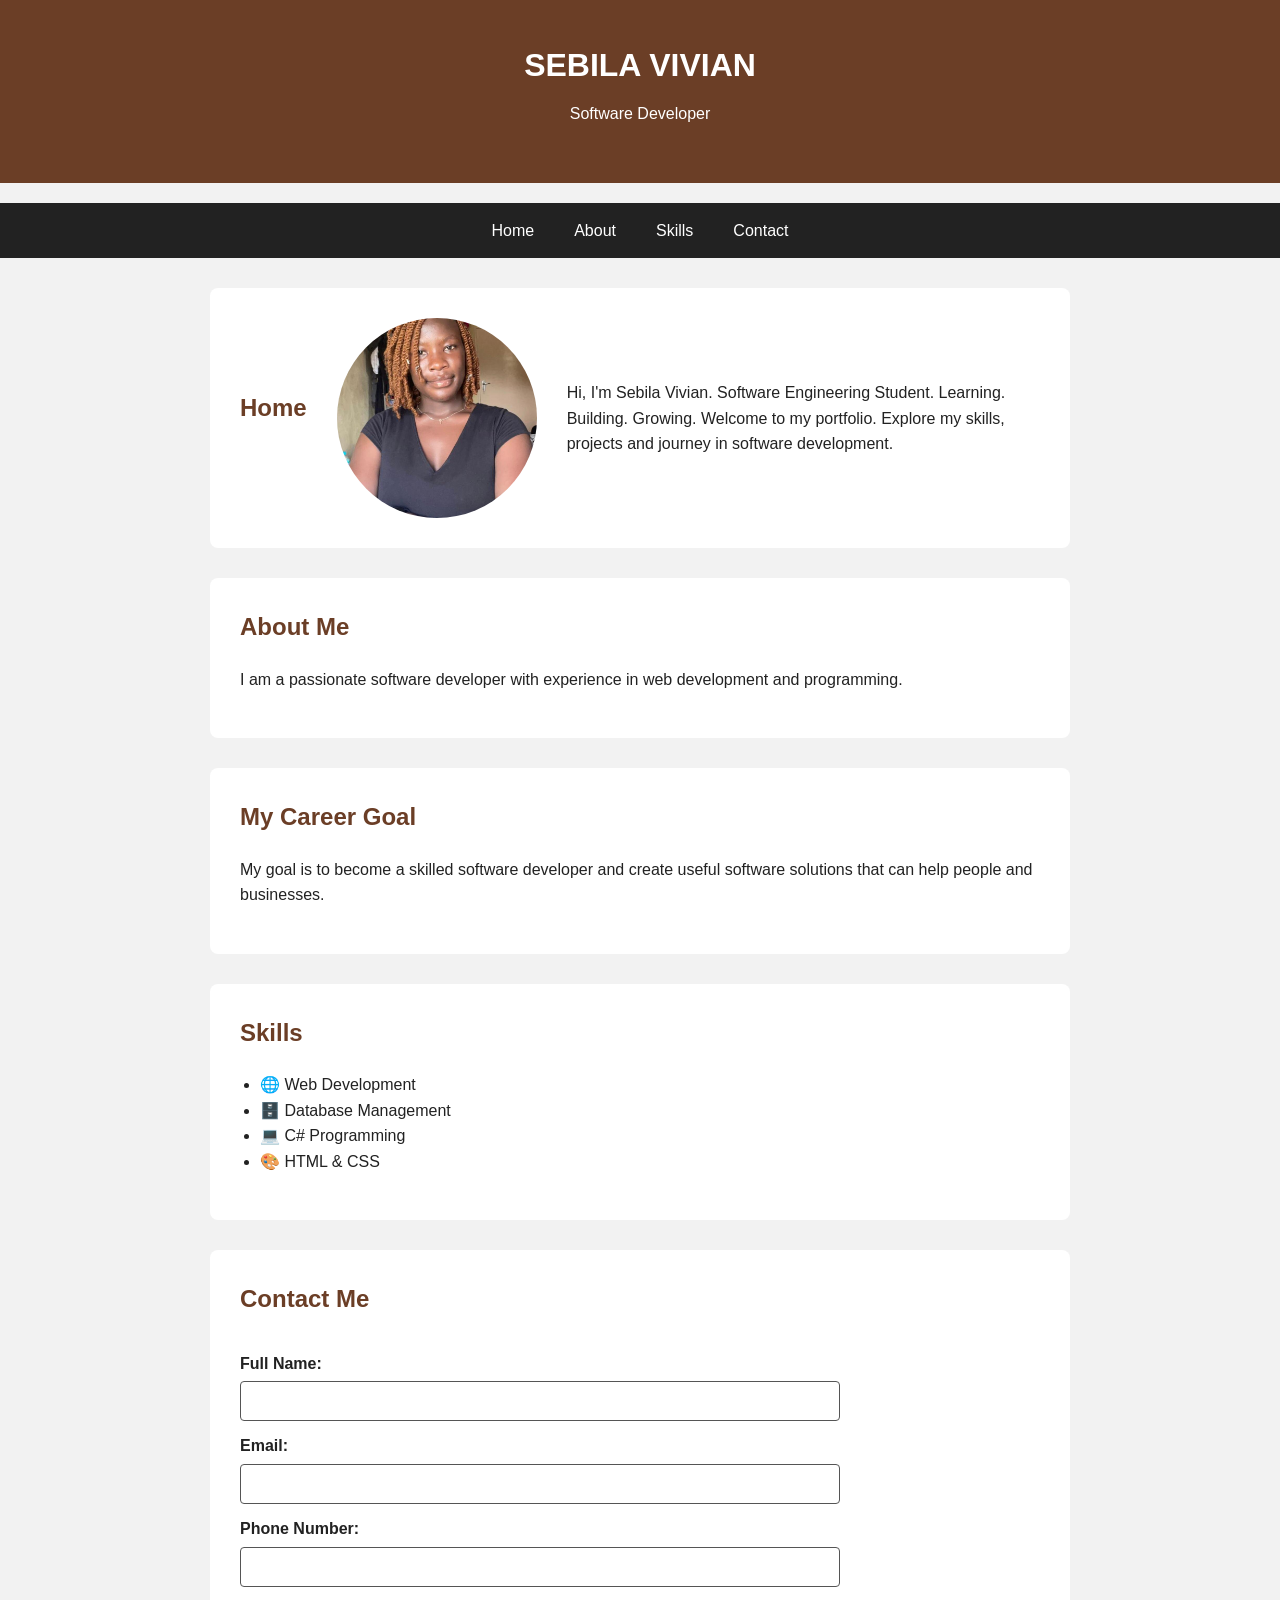
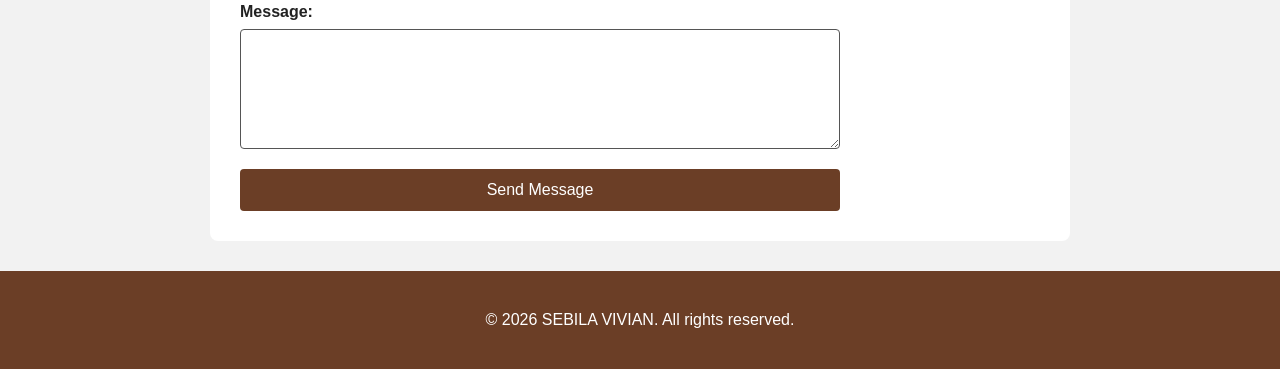
==== index.html @ e053431c "Rename profile page to index.html" ====
<!DOCTYPE html>
<html lang="en">
<head>
    <meta charset="UTF-8">
    <meta name="viewport" content="width=device-width, initial-scale=1.0">
    <meta name="description" content="Sebila Vivian's software engineering profile and mini-portfolio.">
    <title>My Profile - Sebila Vivian</title>
    <link rel="stylesheet" href="profile2.css">
</head>

<body>

    <header>
        <h1>SEBILA VIVIAN</h1>
        <p>Software Developer</p>
    </header>

    <nav>
        <ul>
            <li><a href="#home">Home</a></li>
            <li><a href="#about">About</a></li>
            <li><a href="#skills">Skills</a></li>
            <li><a href="#contact">Contact</a></li>
        </ul>
    </nav>

    <main>

        <section id="home">
            <h2>Home</h2>

            <img src="pibi.jpg"
                 alt="Portrait of Sebila Vivian"
                 width="200"
                 height="200">

            <p>
                Hi, I'm Sebila Vivian.
                Software Engineering Student.
                Learning. Building. Growing.
                Welcome to my portfolio.
                Explore my skills, projects and journey in software development.
            </p>
        </section>

        <section id="about">
            <h2>About Me</h2>

            <p>
                I am a passionate software developer with experience in
                web development and programming.
            </p>
        </section>
    <article>
         <h2>My Career Goal</h2>
        <p>
        My goal is to become a skilled software developer and create
        useful software solutions that can help people and businesses.
        </p>
    </article>       

        <section id="skills">
            <h2>Skills</h2>

    <ul>
        <li>🌐 Web Development</li>
        <li>🗄️ Database Management</li>
        <li>💻 C# Programming</li>
        <li>🎨 HTML &amp; CSS</li>
    </ul>
</section>
        </section>

        <section id="contact">
            <h2>Contact Me</h2>

            <form>
                <label for="name">Full Name:</label>
                <input type="text" id="name" name="name" required minlength="2">

                <label for="email">Email:</label>
                <input type="email" id="email" name="email" required>

                <label for="phone">Phone Number:</label>
                <input type="tel" id="phone" name="phone" required>

                <label for="message">Message:</label>
                <textarea id="message" name="message" required minlength="10"></textarea>

                <button type="submit">Send Message</button>
            </form>
        </section>

    </main>

    <footer>
        <p>&copy; 2026 SEBILA VIVIAN. All rights reserved.</p>
    </footer>

</body>
</html>
---- profile2.css ----
* {
    box-sizing: border-box;
}

body {
    margin: 0;
    font-family: Arial, sans-serif;
    line-height: 1.6;
    background-color: #f2f2f2;
    color: #222;
}

header {
    text-align: center;
    padding: 40px 20px;
    background-color: #6b3e26;
    color: white;
    margin-bottom: 20px;
}

header h1 {
    margin: 0;
}

header p {
    margin-top: 10px;
}

nav {
    background-color: #222;
    margin-bottom: 30px;
}

nav ul {
    margin: 0;
    padding: 0;
    list-style: none;
    display: flex;
    justify-content: center;
    flex-wrap: wrap;
}

nav a {
    display: block;
    padding: 15px 20px;
    color: white;
    text-decoration: none;
}

nav a:hover,
nav a:focus {
    background-color: #6b3e26;
    text-decoration: underline;
}

main {
    max-width: 900px;
    margin: 0 auto;
    padding: 0 20px;
}

section {
    margin-bottom: 30px;
    padding: 30px;
    background-color: white;
    border-radius: 8px;
}

h2 {
    margin-top: 0;
    color: #6b3e26;
}

#home {
    display: flex;
    align-items: center;
    gap: 30px;
}

#home img {
    width: 200px;
    height: 200px;
    object-fit: cover;
    border-radius: 50%;
    flex-shrink: 0;
}

#home p {
    margin: 0;
}

#skills ul {
    padding-left: 20px;
}

form {
    display: flex;
    flex-direction: column;
    max-width: 600px;
}

label {
    margin-top: 12px;
    margin-bottom: 5px;
    font-weight: bold;
}

input,
textarea {
    width: 100%;
    padding: 10px;
    font-size: 16px;
    border: 1px solid #555;
    border-radius: 4px;
}

textarea {
    min-height: 120px;
    resize: vertical;
}

input:focus,
textarea:focus {
    outline: 3px solid #6b3e26;
    outline-offset: 2px;
}

button {
    margin-top: 20px;
    padding: 12px 20px;
    font-size: 16px;
    background-color: #6b3e26;
    color: white;
    border: none;
    border-radius: 4px;
    cursor: pointer;
}

button:hover,
button:focus {
    background-color: #4a291a;
}

footer {
    text-align: center;
    padding: 20px;
    margin-top: 30px;
    background-color: #6b3e26;
    color: white;
}

@media (max-width: 600px) {
    header {
        padding: 30px 15px;
    }

    header h1 {
        font-size: 28px;
    }

    nav a {
        padding: 12px 15px;
    }

    main {
        padding: 0 10px;
    }

    section {
        padding: 20px;
    }

    #home {
        flex-direction: column;
        text-align: center;
    }
}
article {
    margin-bottom: 30px;
    padding: 30px;
    background-color: white;
    border-radius: 8px;
}

article h2 {
    margin-top: 0;
    color: #6b3e26;
}
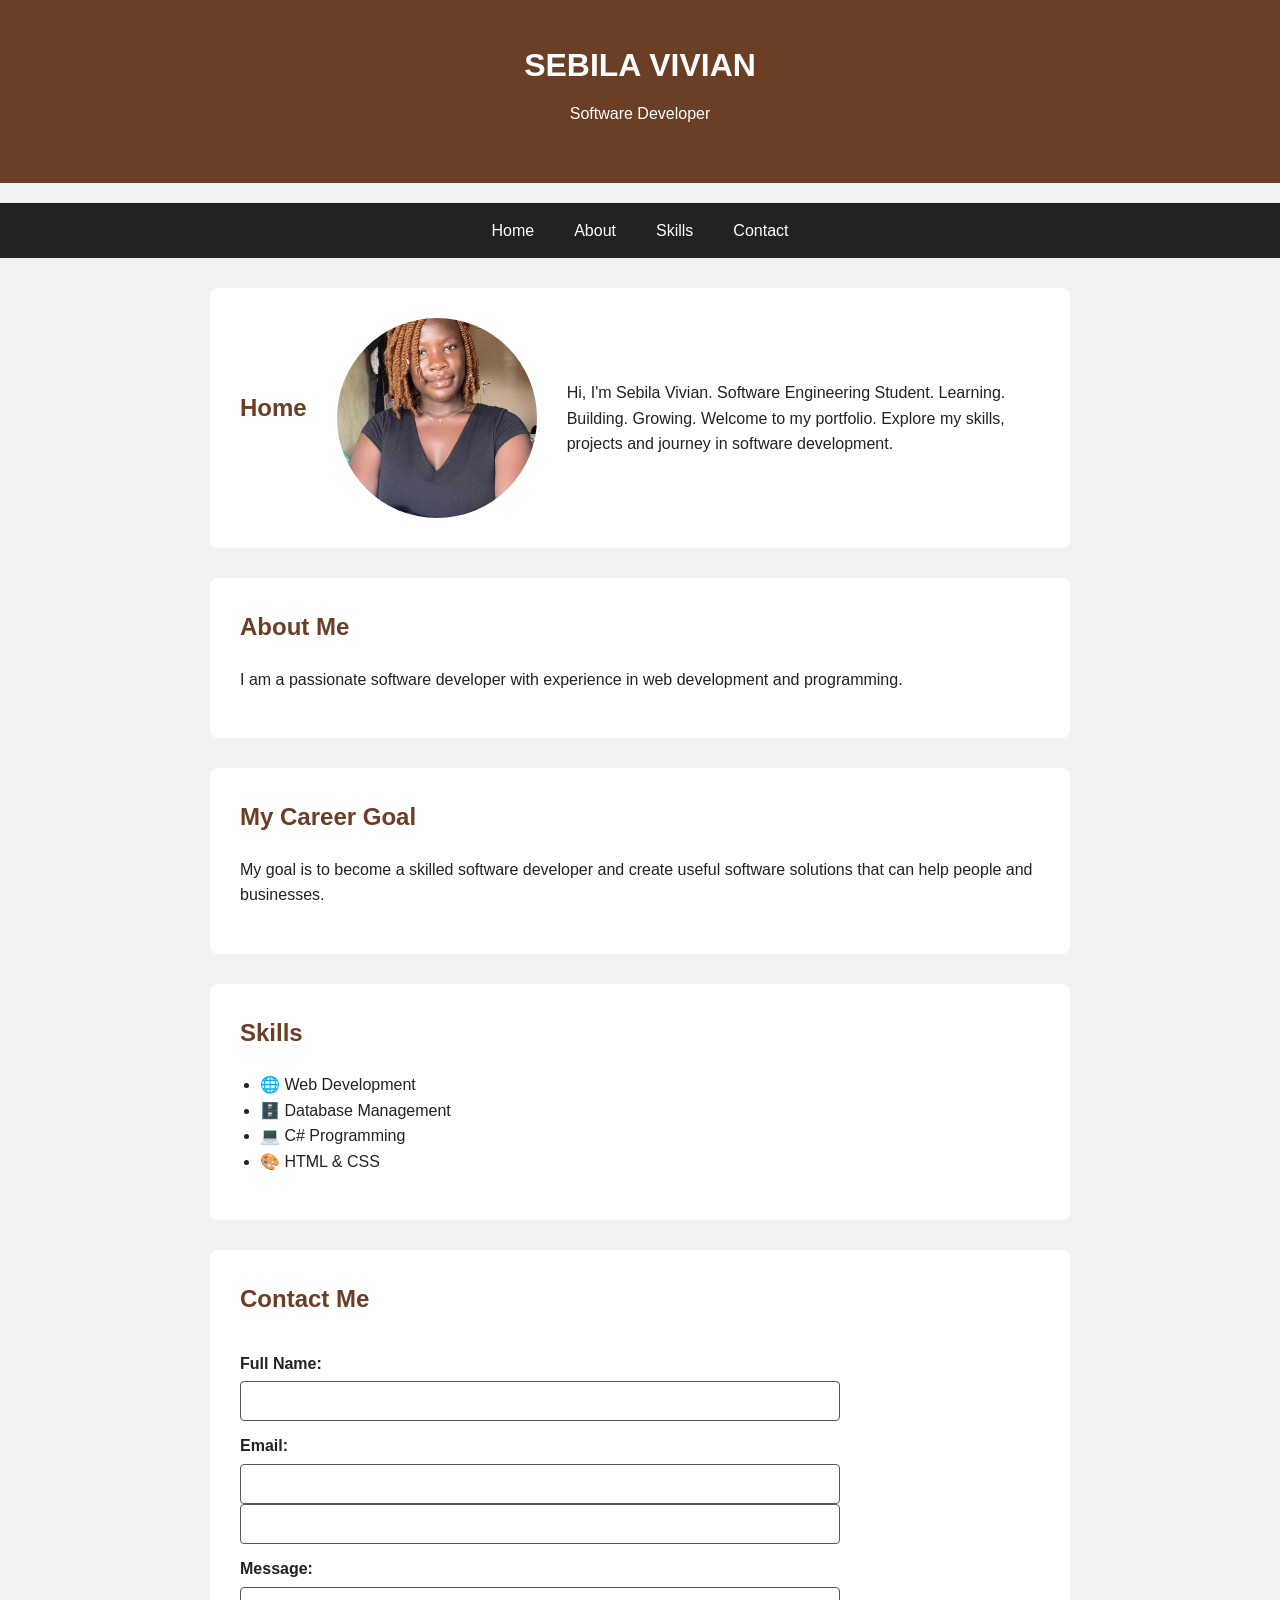
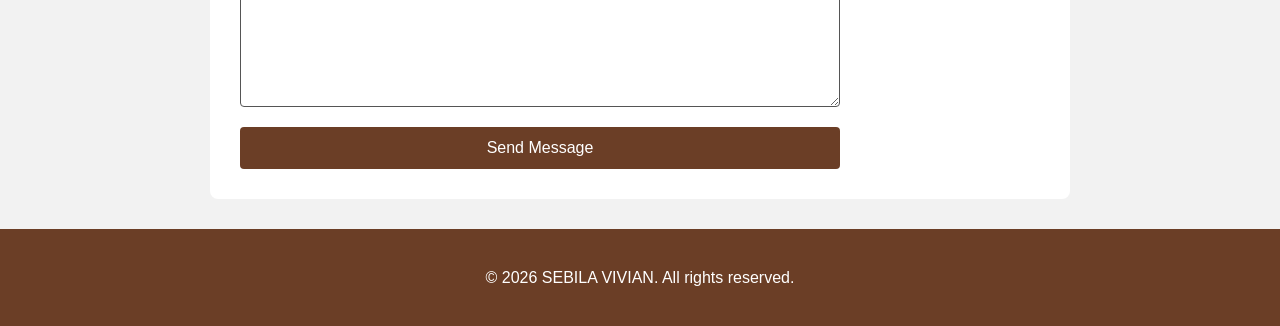
==== commit fc244299: "Fix HTML structure and phone validation" ====
--- a/index.html
+++ b/index.html
@@ -69,7 +69,6 @@
         <li>🎨 HTML &amp; CSS</li>
     </ul>
 </section>
-        </section>
 
         <section id="contact">
             <h2>Contact Me</h2>
@@ -80,9 +79,8 @@
 
                 <label for="email">Email:</label>
                 <input type="email" id="email" name="email" required>
+                <input type="tel" id="phone" name="phone" pattern="[0-9+\-\s]{7,15}"required>
 
-                <label for="phone">Phone Number:</label>
-                <input type="tel" id="phone" name="phone" required>
 
                 <label for="message">Message:</label>
                 <textarea id="message" name="message" required minlength="10"></textarea>
